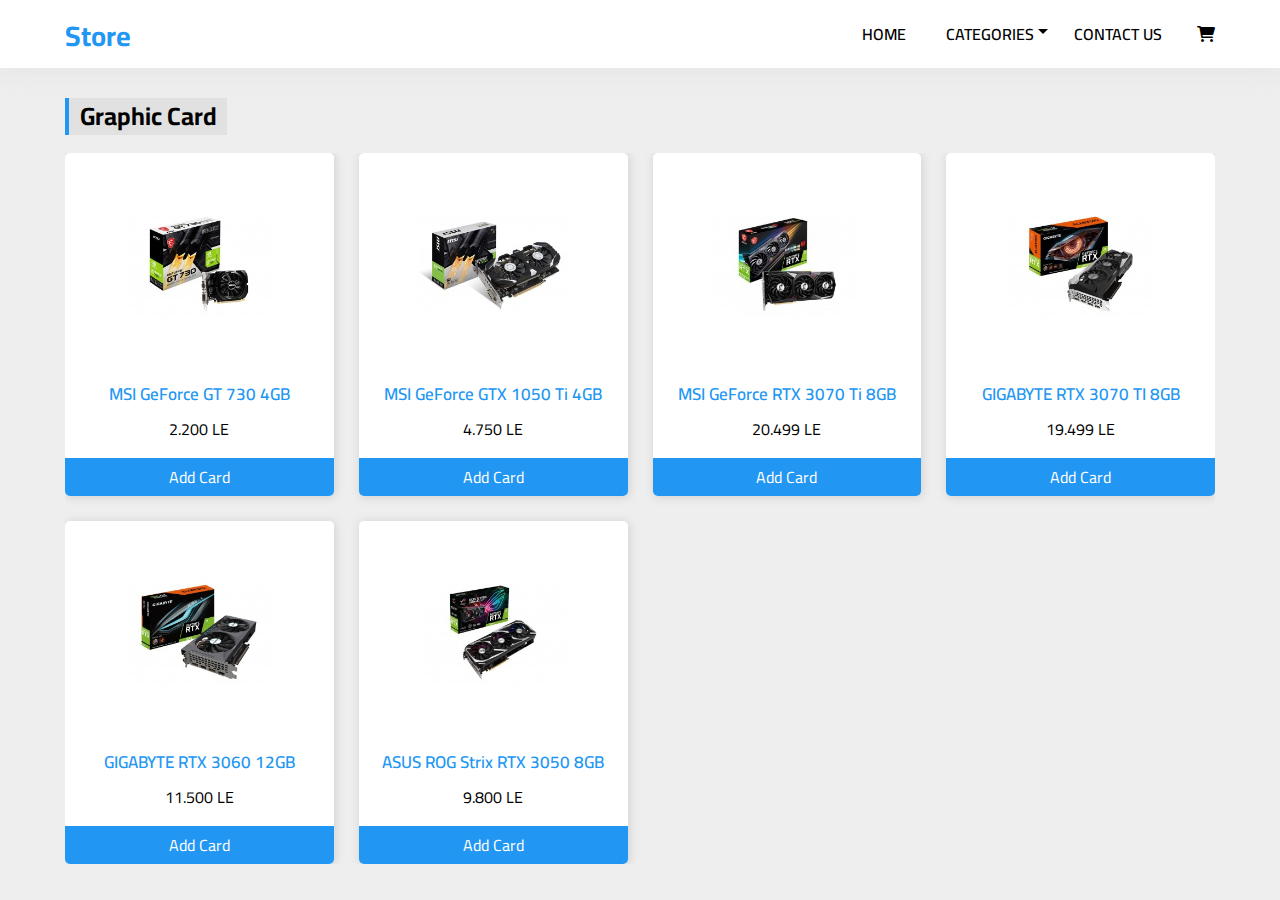
==== GraphicCard.html @ fb3707ef "Add files via upload" ====
<!DOCTYPE html>
<html lang="en">
<head>
  <meta charset="UTF-8">
  <meta http-equiv="X-UA-Compatible" content="IE=edge">
  <meta name="viewport" content="width=device-width, initial-scale=1.0">
  <title>Graphic Card</title>
  <!-- syle file -->
  <link rel="stylesheet" href="css/style.css">
  <!-- normalize file -->
  <link rel="stylesheet" href="css/normaliz.css">
  <!-- fontawsam -->
  <link rel="stylesheet" href="css/all.min.css">
  <!-- goole font -->
  <link rel="preconnect" href="https://fonts.googleapis.com">
  <link rel="preconnect" href="https://fonts.gstatic.com" crossorigin>
  <link href="https://fonts.googleapis.com/css2?family=Cairo:wght@200;300;400;500;600;700;800;900&display=swap" rel="stylesheet">
</head>
<body>
  <!-- start loading -->
  <div id="loading">
    <div class="imgloading"></div>
    <img src="image/loading icon/computer-desktop.png" alt="">
  </div>
  <!-- end loading -->
  <!-- start header -->
  <header>
    <div class="contaner">
      <h1><a href="index.html">Store</a></h1>
      <div class="links">
        <i class="fa-solid fa-bars"></i>
        <ul>
          <li><a href="index.html">HOME</a></li>
          <li class="menu">
            <span class="menu">CATEGORIES</span>
            <ul>
              <li><a href="GraphicCard.html">Graphic Card</a></li>
              <li><a href="processor.html">Processor</a></li>
              <li><a href="Matherboard.html">Motherbord</a></li>
              <li><a href="Ram.html">Ram</a></li>
            </ul>
          </li>
          <li><a href="">CONTACT US</a></li>
        </ul>
        <div class="card">
          <i class="fa-sharp fa-solid fa-cart-shopping"></i>
          <div class="purchases">
            <p>Your Card Is Empity</p>
          </div>
        </div>
      </div>
    </div>
  </header>
  <!-- end header -->
  <!-- start product section -->
  <section class="product">
    <div class="contaner">
      <h1>Graphic Card</h1>
      <div class="cards GridSystem">
        <div class="card">
          <div class="image">
            <a href=""><img src="image/GraphicCard/Mis/MSI GeForce GT 730 OCV1 4GB DDR3 (2.200 LE).jpg" alt="MSI GeForce GT 730 OCV1 4GB DDR3"></a>
          </div>
          <p>
            <a href="">MSI GeForce GT 730 4GB </a>
          </p>
          <span>2.200 LE</span>
          <a href=""><button>Add Card</button></a>
        </div>
        <div class="card">
          <div class="image">
            <a href=""><img src="image/GraphicCard/Mis/MSI GeForce GTX 1050 Ti 4GT OC 4GB GDDR5 (4.750 LE).jpg" alt="MSI GeForce GTX 1050 Ti 4GT OC 4GB GDDR5"></a>
          </div>
          <p>
            <a href="">MSI GeForce GTX 1050 Ti 4GB </a>
          </p>
          <span>4.750 LE</span>
          <a href=""><button>Add Card</button></a>
        </div>
        <div class="card">
          <div class="image">
            <a href=""><img src="image/GraphicCard/Mis/MSI GeForce RTX 3070 Ti Gaming X Trio 8GB GDDR6X (20.499 LE).jpg" alt="MSI GeForce RTX 3070 Ti Gaming X Trio 8GB GDDR6X"></a>
          </div>
          <p>
            <a href="">MSI GeForce RTX 3070 Ti 8GB </a>
          </p>
          <span>20.499 LE</span>
          <a href=""><button>Add Card</button></a>
        </div>
        <div class="card">
          <div class="image">
            <a href=""><img src="image/GraphicCard/Gigabyte/GIGABYTE GeForce RTX 3070 TI Gaming OC 8GB GDDR6X (19.499 LE).jpg" alt="GIGABYTE RTX 3070TI 8GB"></a>
          </div>
          <p>
            <a href="">GIGABYTE RTX 3070 TI 8GB</a>
          </p>
          <span>19.499 LE</span>
          <a href=""><button>Add Card</button></a>
        </div>
        <div class="card">
          <div class="image">
            <a href=""><img src="image/GraphicCard/Gigabyte/GIGABYTE RTX 3060 EAGLE 12GB GDDR6 (11.500 LE).jpg" alt="GIGABYTE RTX 3060 12GB"></a>
          </div>
          <p>
            <a href="">GIGABYTE RTX 3060 12GB</a>
          </p>
          <span>11.500 LE</span>
          <a href=""><button>Add Card</button></a>
        </div>
        <div class="card">
          <div class="image">
            <a href=""><img src="image/GraphicCard/Asus/ASUS ROG Strix NVIDIA GeForce RTX 3050 OC 8GB GDDR6 (9.800 LE).jpg" alt="ASUS ROG Strix RTX 3050  8GB"></a>
          </div>
          <p>
            <a href="">ASUS ROG Strix RTX 3050  8GB</a>
          </p>
          <span>9.800 LE</span>
          <a href=""><button>Add Card</button></a>
        </div>
      </div>
    </div>
  </section>
  <!-- end product section -->
  <script src="js/main.js"></script>
</body>
</html>
---- css/style.css ----
/*start global */
:root {
  --main-color:#2196f3;
}

* {
  -webkit-box-sizing: border-box;
  -o-box-sizing: border-box;
  -moz-box-sizing: border-box;
  box-sizing: border-box;
  margin: 0px;
  padding: 0px;
  scroll-behavior: smooth;
}

body {
  font-family: 'Cairo', sans-serif;
  background-color: #eee;
}

::-webkit-scrollbar {
  width: 10px;
}

::-webkit-scrollbar-thumb {
  background-color: var(--main-color);
}

::-webkit-scrollbar-track {
  background-color:white;
}

.contaner {
  margin-left: auto;
  margin-right: auto;
  padding-left: 10px;
  padding-right: 10px;
}

/* small */
@media (min-width:768px) {
  .contaner {
    width: 750px;
  }
}

/* meduim */
@media (min-width:992px) {
  .contaner {
    width: 980px;
  }
}

/* large */
@media (min-width:1200px) {
  .contaner {
    width: 1170px;
  }
}

#loading {
  position: fixed;
  width: 100%;
  height: 100%;
  background-color: white;
  z-index: 99999;
  display: flex;
  justify-content: center;
  align-items: center;
}

#loading .imgloading {
  position: relative;
  display: flex;
  justify-content: center;
  align-items: center;
  background-color: #eee;
  width: fit-content;
  width: 150px;
  height: 150px;
  border-radius: 50%;
  border: 5px solid var(--main-color);
  border-left-color: transparent;
  animation: loading 3s linear infinite;
}

#loading img {
  position: absolute;
  top: 50%;
  left: 50%;
  transform: translate(-50%,-50%);
  width: 80px;
}

@keyframes loading {
  from {
    transform: rotate(360deg);
  }
}

.GridSystem {
  display: grid !important;
  place-items: center;
  grid-template-columns: repeat(auto-fill,minmax(250px,1fr));
  gap: 25px;
}

.GridSystem .card {
  margin: 0!important;
  width: 100% !important;
}

/* end global */
/* start header */
header {
  position: sticky;
  top: 0%;
  box-shadow: 0px 1px 20px #e0e0e0c7,0px 3px 30px  #eeeeee3a;
  z-index: 100;
  background-color: white;
}

header .contaner {
  position: relative;
  display: flex;
  align-items: center;
  justify-content: space-between;
}

header .contaner h1 {
  margin: 0px;
}

header .contaner h1 a {
  text-decoration: none;
  color: var(--main-color);
  font-size: 28px;
}

header .contaner .links {
  display: flex;
  align-items: center;
  justify-content: center;
}

header .contaner .links > i {
  font-size: 20px;
  padding: 25px 20px;
  cursor: pointer;
  transition: 0.3s;
  display: none;
}

header .contaner .links > i:hover {
  color: var(--main-color);
}

header .contaner .links > ul {
  display: flex;
  align-items: center;
  justify-content: center;
  list-style: none;
}

header .contaner .links > ul > li {
  position: relative;
  transition: 0.3s;
}

header .contaner .links > ul > li::before {
  content: "";
  position: absolute;
  height: 3px;
  width: 0px;
  background-color: var(--main-color);
  top: 0px;
  left: 0px;
  transition:width 0.3s ;
}

header .contaner .links > ul > li:hover {
  background-color: #fafafa;
}

header .contaner .links > ul li:hover::before {
  width: 100%;
}

header .contaner .links > ul > li > a {
  text-decoration: none;
  display: block;
  padding: 25px 20px;
  color: black;
  font-weight: 600;
}

header .contaner .links > ul > li:nth-child(2) {
  cursor: pointer;
  position: relative;
  padding: 25px 20px;
}

header .contaner .links > ul > li:nth-child(2)::after {
  content: "";
  position: absolute;
  top: 50%;
  right: 5%;
  transform: translateY(-50%);
  border-width: 5px;
  border-style: solid;
  border-color: black transparent transparent transparent;
  transition:border-color 0.3s;
}

header .contaner .links > ul > li:nth-child(2):hover::after {
  border-color: var(--main-color) transparent transparent transparent;
}

header .contaner .links ul li:nth-child(2) span {
  transition: color 0.3s;
  font-weight: 600;
}

header .contaner .links > ul > li:nth-child(2):hover span {
  color: var(--main-color);
}

header .contaner .links ul li:nth-child(2) ul {
  position: absolute;
  top: 98%;
  left: 0%;
  width: 100%;
  transform-origin: top center;
  transform: rotateX(90deg);
  list-style: none;
  background-color: white;
  z-index: 10;
  transition:transform 0.3s ;
}

header .contaner .links ul li:nth-child(2) ul li a {
  text-decoration: none;
  padding: 10px;
  display: block;
  color: black;
  z-index: 2;
  position: relative;
}

header .contaner .links ul li:nth-child(2) ul li a::before {
  content: "";
  position: absolute;
  top: 0%;
  left: 0%;
  height: 100%;
  width: 0%;
  background-color: #fafafa;
  z-index: -1;
  transition:width 0.3s;
}

header .contaner .links ul li:nth-child(2) ul li a:hover::before {
  width: 100%;
}

header .contaner .links .card {
  margin-left: 15px;
}

header .contaner .links .card i {
  cursor: pointer;
  transition: color 0.3s;
}

header .contaner .links .card i:hover {
  color: var(--main-color);
}

header .contaner .links .card .purchases {
  position: absolute;
  background-color: white;
  padding: 17px 20px;
  border: 1px dashed var(--main-color);
  right: 0%;
  top: 100%;
  width: 30%;
  transform-origin: top center;
  transform: rotateX(90deg);
  transition:0.3s ;
}

header .contaner .links .card .purchases p {
  color: var(--main-color);
  font-weight: 500;
  text-align: center;
}

@media (max-width:700px) {
  header .contaner {
    position: relative;
  }
  header .contaner .links i {
    display: block;
  }
  header .contaner .links > ul {
    position: absolute;
    left: 0px;
    top: 100%;
    flex-direction: column;
    align-items: flex-start;
    width: 100%;
    background-color: white;
    transform-origin: top center;
    transform: rotateX(90deg);
    z-index: 9;
    transition: 0.3s;
  }
  header .contaner .links > ul > li {
    width: 100%;
  }
  header .contaner .links .card {
    margin-left: 0px;
  }
  header .contaner .links ul li:nth-child(2) ul li a {
    padding-left: 41px;
  }
  header .contaner .links .card .purchases {
    width: 50%;
  }
}
/* end header */
/* start product section */
.product {
  margin-top: 55px;
}

.product:first-of-type {
  margin-top: 30px;
}

.product:last-of-type {
  margin-bottom: 15px;
}

.product .contaner {
  position: relative;
}

.product .contaner h1 {
  position: relative;
  font-size: 25px;
  margin: 0px;
  padding: 4px 10px 4px 15px;
  background-color: rgba(204, 204, 204, 0.397);
  width: fit-content;
}

.product .contaner h1::before {
  content: "";
  position: absolute;
  top: 0px;
  left: 0px;
  width: 4px;
  height: 100%;
  background-color: var(--main-color);
}

.product .contaner .cards {
  margin-top: 18px;
  display: flex;
  flex-wrap: nowrap;
  overflow-x: scroll;
  overflow-y:hidden;
}

.product .contaner .cards::-webkit-scrollbar {
  height: 0px;
}

.product .contaner .cards .card {
  background-color: white;
  width: fit-content;
  flex-shrink: 0;
  border-radius: 5px;
  box-shadow: 1px 1px 10px rgba(121, 121, 121, 0.267);
  margin: 0px 10px;
  height: fit-content;
  transition: 0.3s;
}

.product .contaner .cards .card:first-of-type {
  margin-left: 0px;
}

.product .contaner .cards .card:hover {
  transform: translateY(-5px);
  box-shadow: 3px 3px 10px rgba(121, 121, 121, 0.37);
}

.product .contaner .cards .card .image {
  width: fit-content;
  padding: 37px 0px;
  margin: 0px auto 10px auto;
}

.product .contaner .cards .card .image a {
  display: flex;
  align-items: center;
  justify-content: center;
}

.product .contaner .cards .card .image a img {
  max-width: 55%;
  transition: 0.3s;
}

.product .contaner .cards .card:hover .image a img {
  transform: scale(1.1);
}

.product .contaner .cards .card p {
  display: flex;
  justify-content: center;
  align-items: center;
}

.product .contaner .cards .card p a {
  font-size: 17px;
  text-decoration: none;
  color: var(--main-color);
  font-weight: 600;
}

.product .contaner .cards .card span {
  display: block;
  text-align: center;
  margin-top: 15px;
  margin-bottom: 10px;
}

.product .contaner .cards .card a button {
  background-color: var(--main-color);
  border: 0px;
  margin-top: 10px;
  padding: 10px 0px;
  width: 100%;
  cursor: pointer;
  color: white;
  border-bottom-left-radius: 5px;
  border-bottom-right-radius: 5px;
  transition: 0.3s;
}

.product .contaner .cards .card a button:hover {
  background-color: #2070b1;
}

.product .contaner .cards .card a {
  text-decoration: none;
}

.product .contaner .cards i {
  display: flex;
  justify-content: center;
  align-items: center;
  position: absolute;
  top: 56%;
  transform: translateY(-56%);
  font-size: 35px;
  background-color: rgba(221, 221, 221, 0.795);
  width: 50px;
  height: 50px;
  border-radius: 50%;
  cursor: pointer;
  transition: 0.3s;
}

.product .contaner .cards i:hover {
  background-color: rgba(189, 184, 184, 0.795);
}

.product .contaner .cards i:first-of-type {
  left: -2%;
}

.product .contaner .cards i:last-of-type {
  right: -1%;
}

@media (max-width:812px) {
  .product .contaner .cards i {
    display: none;
  }
}
/* end product section */
---- css/normaliz.css ----
/*! normalize.css v8.0.1 | MIT License | github.com/necolas/normalize.css */

  /* Document
    ========================================================================== */

  /**
  * 1. Correct the line height in all browsers.
  * 2. Prevent adjustments of font size after orientation changes in iOS.
  */

  html {
    line-height: 1.15; /* 1 */
    -webkit-text-size-adjust: 100%; /* 2 */
  }
  
  /* Sections
      ========================================================================== */
  
  /**
    * Remove the margin in all browsers.
    */
  
  body {
    margin: 0;
  }
  
  /**
    * Render the `main` element consistently in IE.
    */
  
  main {
    display: block;
  }
  
  /**
    * Correct the font size and margin on `h1` elements within `section` and
    * `article` contexts in Chrome, Firefox, and Safari.
    */
  
  h1 {
    font-size: 2em;
    margin: 0.67em 0;
  }
  
  /* Grouping content
      ========================================================================== */
  
  /**
    * 1. Add the correct box sizing in Firefox.
    * 2. Show the overflow in Edge and IE.
    */
  
  hr {
    box-sizing: content-box; /* 1 */
    height: 0; /* 1 */
    overflow: visible; /* 2 */
  }
  
  /**
    * 1. Correct the inheritance and scaling of font size in all browsers.
    * 2. Correct the odd `em` font sizing in all browsers.
    */
  
  pre {
    font-family: monospace, monospace; /* 1 */
    font-size: 1em; /* 2 */
  }
  
  /* Text-level semantics
      ========================================================================== */
  
  /**
    * Remove the gray background on active links in IE 10.
    */
  
  a {
    background-color: transparent;
  }
  
  /**
    * 1. Remove the bottom border in Chrome 57-
    * 2. Add the correct text decoration in Chrome, Edge, IE, Opera, and Safari.
    */
  
  abbr[title] {
    border-bottom: none; /* 1 */
    text-decoration: underline; /* 2 */
    text-decoration: underline dotted; /* 2 */
  }
  
  /**
    * Add the correct font weight in Chrome, Edge, and Safari.
    */
  
  b,
  strong {
    font-weight: bolder;
  }
  
  /**
    * 1. Correct the inheritance and scaling of font size in all browsers.
    * 2. Correct the odd `em` font sizing in all browsers.
    */
  
  code,
  kbd,
  samp {
    font-family: monospace, monospace; /* 1 */
    font-size: 1em; /* 2 */
  }
  
  /**
    * Add the correct font size in all browsers.
    */
  
  small {
    font-size: 80%;
  }
  
  /**
    * Prevent `sub` and `sup` elements from affecting the line height in
    * all browsers.
    */
  
  sub,
  sup {
    font-size: 75%;
    line-height: 0;
    position: relative;
    vertical-align: baseline;
  }
  
  sub {
    bottom: -0.25em;
  }
  
  sup {
    top: -0.5em;
  }
  
  /* Embedded content
      ========================================================================== */
  
  /**
    * Remove the border on images inside links in IE 10.
    */
  
  img {
    border-style: none;
  }
  
  /* Forms
      ========================================================================== */
  
  /**
    * 1. Change the font styles in all browsers.
    * 2. Remove the margin in Firefox and Safari.
    */
  
  button,
  input,
  optgroup,
  select,
  textarea {
    font-family: inherit; /* 1 */
    font-size: 100%; /* 1 */
    line-height: 1.15; /* 1 */
    margin: 0; /* 2 */
  }
  
  /**
    * Show the overflow in IE.
    * 1. Show the overflow in Edge.
    */
  
  button,
  input { /* 1 */
    overflow: visible;
  }
  
  /**
    * Remove the inheritance of text transform in Edge, Firefox, and IE.
    * 1. Remove the inheritance of text transform in Firefox.
    */
  
  button,
  select { /* 1 */
    text-transform: none;
  }
  
  /**
    * Correct the inability to style clickable types in iOS and Safari.
    */
  
  button,
  [type="button"],
  [type="reset"],
  [type="submit"] {
    -webkit-appearance: button;
  }
  
  /**
    * Remove the inner border and padding in Firefox.
    */
  
  button::-moz-focus-inner,
  [type="button"]::-moz-focus-inner,
  [type="reset"]::-moz-focus-inner,
  [type="submit"]::-moz-focus-inner {
    border-style: none;
    padding: 0;
  }
  
  /**
    * Restore the focus styles unset by the previous rule.
    */
  
  button:-moz-focusring,
  [type="button"]:-moz-focusring,
  [type="reset"]:-moz-focusring,
  [type="submit"]:-moz-focusring {
    outline: 1px dotted ButtonText;
  }
  
  /**
    * Correct the padding in Firefox.
    */
  
  fieldset {
    padding: 0.35em 0.75em 0.625em;
  }
  
  /**
    * 1. Correct the text wrapping in Edge and IE.
    * 2. Correct the color inheritance from `fieldset` elements in IE.
    * 3. Remove the padding so developers are not caught out when they zero out
    *    `fieldset` elements in all browsers.
    */
  
  legend {
    box-sizing: border-box; /* 1 */
    color: inherit; /* 2 */
    display: table; /* 1 */
    max-width: 100%; /* 1 */
    padding: 0; /* 3 */
    white-space: normal; /* 1 */
  }
  
  /**
    * Add the correct vertical alignment in Chrome, Firefox, and Opera.
    */
  
  progress {
    vertical-align: baseline;
  }
  
  /**
    * Remove the default vertical scrollbar in IE 10+.
    */
  
  textarea {
    overflow: auto;
  }
  
  /**
    * 1. Add the correct box sizing in IE 10.
    * 2. Remove the padding in IE 10.
    */
  
  [type="checkbox"],
  [type="radio"] {
    box-sizing: border-box; /* 1 */
    padding: 0; /* 2 */
  }
  
  /**
    * Correct the cursor style of increment and decrement buttons in Chrome.
    */
  
  [type="number"]::-webkit-inner-spin-button,
  [type="number"]::-webkit-outer-spin-button {
    height: auto;
  }
  
  /**
    * 1. Correct the odd appearance in Chrome and Safari.
    * 2. Correct the outline style in Safari.
    */
  
  [type="search"] {
    -webkit-appearance: textfield; /* 1 */
    outline-offset: -2px; /* 2 */
  }
  
  /**
    * Remove the inner padding in Chrome and Safari on macOS.
    */
  
  [type="search"]::-webkit-search-decoration {
    -webkit-appearance: none;
  }
  
  /**
    * 1. Correct the inability to style clickable types in iOS and Safari.
    * 2. Change font properties to `inherit` in Safari.
    */
  
  ::-webkit-file-upload-button {
    -webkit-appearance: button; /* 1 */
    font: inherit; /* 2 */
  }
  
  /* Interactive
      ========================================================================== */
  
  /*
    * Add the correct display in Edge, IE 10+, and Firefox.
    */
  
  details {
    display: block;
  }
  
  /*
    * Add the correct display in all browsers.
    */
  
  summary {
    display: list-item;
  }
  
  /* Misc
      ========================================================================== */
  
  /**
    * Add the correct display in IE 10+.
    */
  
  template {
    display: none;
  }
  
  /**
    * Add the correct display in IE 10.
    */
  
  [hidden] {
    display: none;
  }
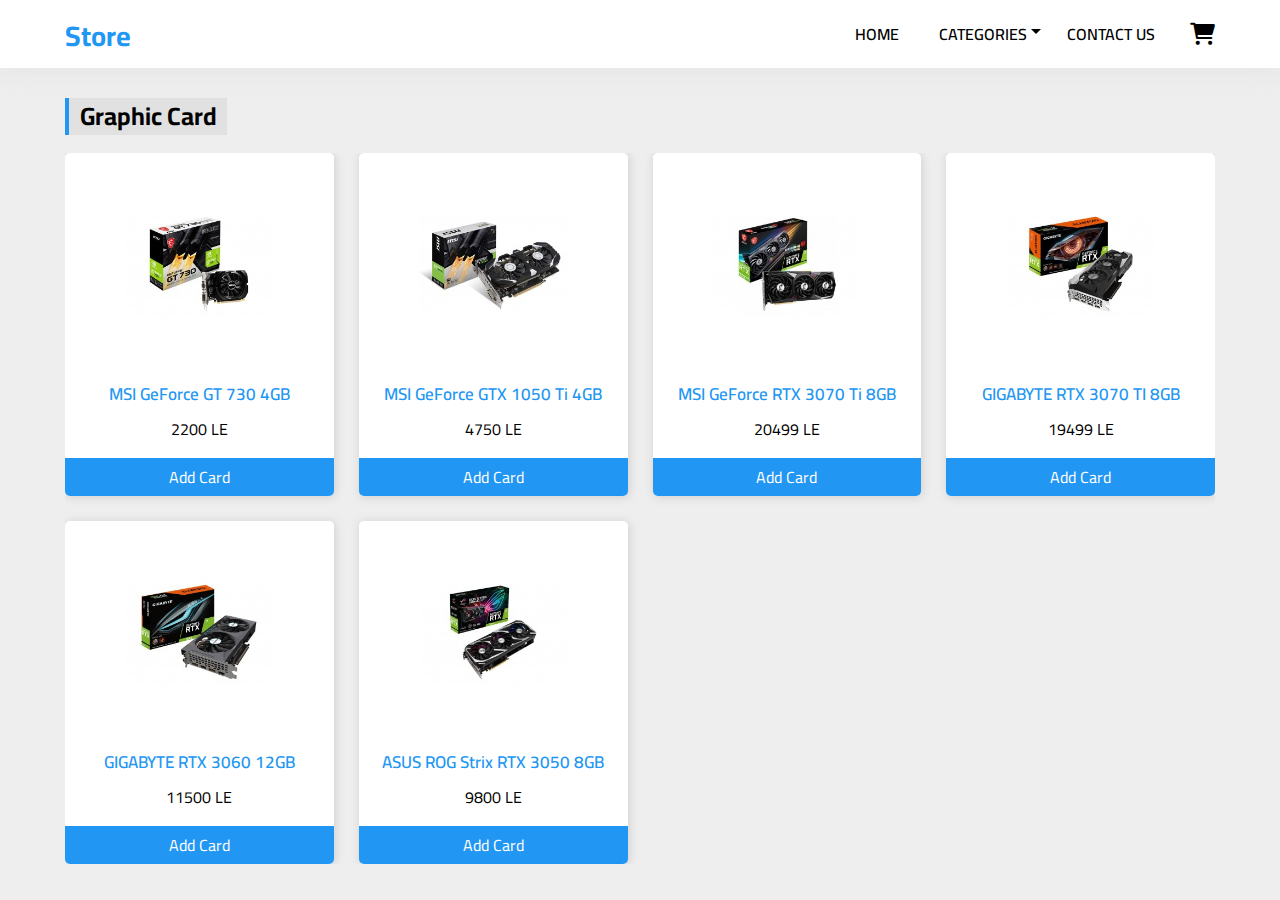
==== commit 8954585a: "Update GraphicCard.html" ====
--- a/GraphicCard.html
+++ b/GraphicCard.html
@@ -44,6 +44,8 @@
         </ul>
         <div class="card">
           <i class="fa-sharp fa-solid fa-cart-shopping"></i>
+          <span id="NOP"></span>
+          <span id="total"></span>
           <div class="purchases">
             <p>Your Card Is Empity</p>
           </div>
@@ -64,8 +66,8 @@
           <p>
             <a href="">MSI GeForce GT 730 4GB </a>
           </p>
-          <span>2.200 LE</span>
-          <a href=""><button>Add Card</button></a>
+          <span>2200 LE</span>
+          <button>Add Card</button>
         </div>
         <div class="card">
           <div class="image">
@@ -74,8 +76,8 @@
           <p>
             <a href="">MSI GeForce GTX 1050 Ti 4GB </a>
           </p>
-          <span>4.750 LE</span>
-          <a href=""><button>Add Card</button></a>
+          <span>4750 LE</span>
+          <button>Add Card</button>
         </div>
         <div class="card">
           <div class="image">
@@ -84,8 +86,8 @@
           <p>
             <a href="">MSI GeForce RTX 3070 Ti 8GB </a>
           </p>
-          <span>20.499 LE</span>
-          <a href=""><button>Add Card</button></a>
+          <span>20499 LE</span>
+          <button>Add Card</button>
         </div>
         <div class="card">
           <div class="image">
@@ -94,8 +96,8 @@
           <p>
             <a href="">GIGABYTE RTX 3070 TI 8GB</a>
           </p>
-          <span>19.499 LE</span>
-          <a href=""><button>Add Card</button></a>
+          <span>19499 LE</span>
+          <button>Add Card</button>
         </div>
         <div class="card">
           <div class="image">
@@ -104,8 +106,8 @@
           <p>
             <a href="">GIGABYTE RTX 3060 12GB</a>
           </p>
-          <span>11.500 LE</span>
-          <a href=""><button>Add Card</button></a>
+          <span>11500 LE</span>
+          <button>Add Card</button>
         </div>
         <div class="card">
           <div class="image">
@@ -114,13 +116,17 @@
           <p>
             <a href="">ASUS ROG Strix RTX 3050  8GB</a>
           </p>
-          <span>9.800 LE</span>
-          <a href=""><button>Add Card</button></a>
+          <span>9800 LE</span>
+          <button>Add Card</button>
         </div>
       </div>
     </div>
   </section>
   <!-- end product section -->
+  <!-- sound -->
+  <audio src="sounnd/Add.mp3" id="add"></audio>
+  <audio src="sounnd/delete.mp3" id="delete"></audio>
+<!-- file js -->
   <script src="js/main.js"></script>
 </body>
-</html>+</html>
--- a/css/style.css
+++ b/css/style.css
@@ -110,6 +110,99 @@
   width: 100% !important;
 }
 
+.purchases {
+  max-height: 400px;
+  overflow-y: scroll;
+}
+
+.purchases ul li {
+  display: flex;
+  justify-content: space-between;
+  align-items: center;
+}
+
+.purchases ul li .choose {
+  display: flex;
+  justify-content: flex-start;
+}
+
+.purchases ul li > span {
+  font-size: 18px;
+  background-color: var(--main-color);
+  color: white;
+  padding:5px 10px;
+  border-radius: 5px;
+  font-weight: 500;
+  cursor: pointer;
+  transition:background-color 0.3s;
+}
+
+.purchases ul li > span:hover {
+  background-color: #1e5d91;
+}
+
+
+.purchases ul li {
+  margin-bottom: 15px;
+  padding-bottom: 15px;
+  border-bottom: 1px solid #ccc;
+}
+
+.purchases ul li .choose img {
+  width: 100px;
+}
+
+.purchases ul li .choose .detail {
+  padding-left: 10px;
+  margin-top: 10px;
+}
+
+.purchases ul li .choose .detail h3 {
+  color: var(--main-color);
+  margin-bottom: 5px;
+}
+
+.purchases ul li .choose .detail .in-dec {
+  margin-top: 10px;
+}
+
+.purchases ul li .choose .detail .in-dec span:first-of-type,
+.purchases ul li .choose .detail .in-dec span:last-of-type {
+  background-color: var(--main-color);
+  color: white;
+  padding: 0px 10px;
+  cursor: pointer;
+  transition:background-color 0.3s ;
+}
+
+.purchases ul li .choose .detail .in-dec span:first-of-type:hover,
+.purchases ul li .choose .detail .in-dec span:last-of-type:hover {
+  background-color: #1e5d91;
+}
+
+.purchases ul li .choose .detail .in-dec span:nth-child(2) {
+  background-color: #eee;
+  padding: 0px 10px;
+}
+
+.purchases button {
+  background-color: var(--main-color);
+  border: 0px;
+  display: flex;
+  justify-content: center;
+  align-items: center;
+  width: 100%;
+}
+
+.purchases button a {
+  text-decoration: none;
+  display: block;
+  padding: 10px 15px;
+  float: right;
+  width: 100%;
+  border-radius: 5px;
+  color: white;
+}
 /* end global */
 /* start header */
 header {
@@ -265,11 +358,39 @@
 
 header .contaner .links .card {
   margin-left: 15px;
+  display: flex;
+  justify-content: center;
+  align-items: center;
+  flex-direction: column;
+}
+
+header .contaner .links .card > span:first-of-type {
+  position: absolute;
+  top: 6px;
+  right: 1px;
+  width: 16px;
+  height: 16px;
+  border-radius: 50%;
+  font-size: 12px;
+  background-color: red;
+  color: white;
+  display: none;
+  justify-content: center;
+  align-items: center;
+  font-weight: 700;
+  transition: 0.3s;
 }
 
 header .contaner .links .card i {
   cursor: pointer;
+  font-size: 22px;
   transition: color 0.3s;
+}
+
+header .contaner .links .card > span:last-of-type {
+  font-size: 12px;
+  font-weight: 700;
+  color: var(--main-color);
 }
 
 header .contaner .links .card i:hover {
@@ -283,16 +404,22 @@
   border: 1px dashed var(--main-color);
   right: 0%;
   top: 100%;
-  width: 30%;
+  width: 40%;
   transform-origin: top center;
   transform: rotateX(90deg);
   transition:0.3s ;
 }
 
-header .contaner .links .card .purchases p {
+header .contaner .links .card .purchases > p {
   color: var(--main-color);
   font-weight: 500;
   text-align: center;
+}
+
+@media (max-width:992px) {
+  header .contaner .links .card .purchases {
+    width: 53%;
+  }
 }
 
 @media (max-width:700px) {
@@ -325,7 +452,7 @@
     padding-left: 41px;
   }
   header .contaner .links .card .purchases {
-    width: 50%;
+    width: 83%;
   }
 }
 /* end header */
@@ -438,7 +565,7 @@
   margin-bottom: 10px;
 }
 
-.product .contaner .cards .card a button {
+.product .contaner .cards .card button {
   background-color: var(--main-color);
   border: 0px;
   margin-top: 10px;
@@ -451,12 +578,8 @@
   transition: 0.3s;
 }
 
-.product .contaner .cards .card a button:hover {
+.product .contaner .cards .card button:hover {
   background-color: #2070b1;
-}
-
-.product .contaner .cards .card a {
-  text-decoration: none;
 }
 
 .product .contaner .cards i {
@@ -492,4 +615,4 @@
     display: none;
   }
 }
-/* end product section */+/* end product section */
